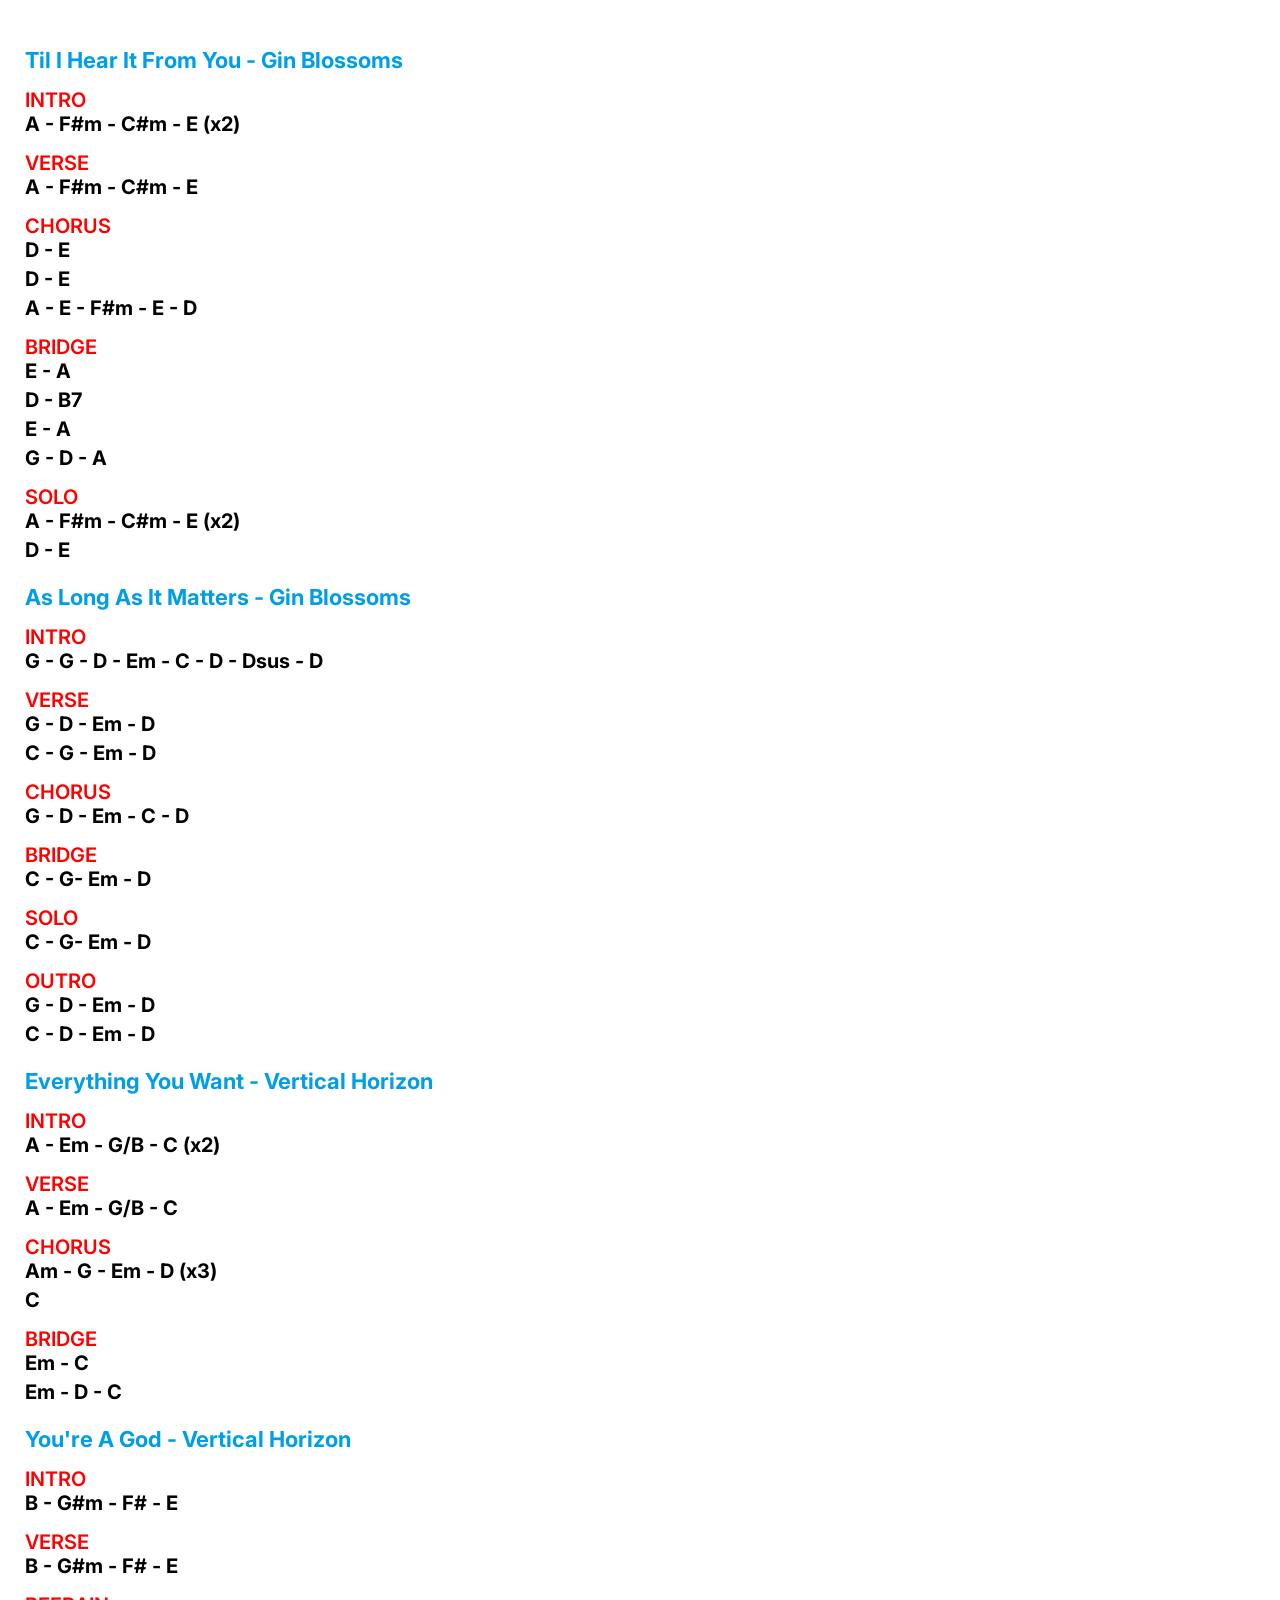
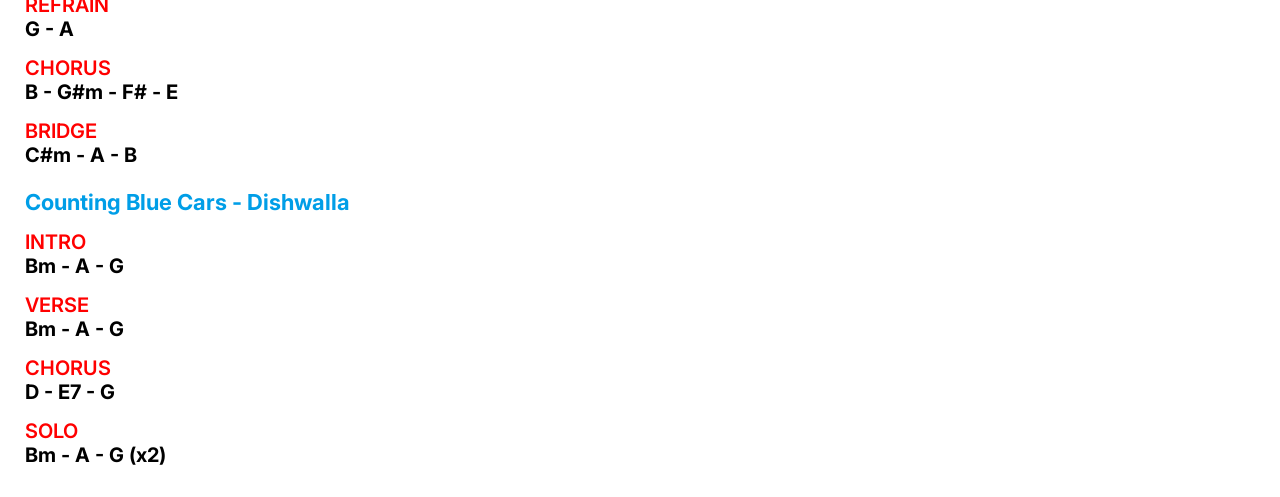
==== juancho.html @ 15f2e9b2 "Added setlist" ====
<!DOCTYPE html>
<html lang="en">
<head>
  <meta charset="UTF-8">
  <meta name="viewport" content="width=device-width, initial-scale=1.0">
  <title>Setlist</title>
  <link rel="preconnect" href="https://fonts.googleapis.com">
  <link rel="preconnect" href="https://fonts.gstatic.com" crossorigin>
  <link href="https://fonts.googleapis.com/css2?family=Inter:ital,opsz,wght@0,14..32,100..900;1,14..32,100..900&display=swap" rel="stylesheet">
  <link rel="stylesheet" href="assets/css/styles.css">
</head>
<body>
  <div id="page-wrapper">
    <div class="song__item">
      <h3 class="song__title">Til I Hear It From You - Gin Blossoms</h3>
      <span class="song__structure">Intro</span>
      <span class="song__chords">A - F#m - C#m - E (x2)</span>
      <span class="song__structure">Verse</span>
      <span class="song__chords">A - F#m - C#m - E</span>
      <span class="song__structure">Chorus</span>
      <span class="song__chords">D - E</span>
      <span class="song__chords">D - E</span>
      <span class="song__chords">A - E - F#m - E - D</span>
      <span class="song__structure">Bridge</span>
      <span class="song__chords">E - A</span>
      <span class="song__chords">D - B7</span>
      <span class="song__chords">E - A</span>
      <span class="song__chords">G - D - A</span>
      <span class="song__structure">Solo</span>
      <span class="song__chords">A - F#m - C#m - E (x2)</span>
      <span class="song__chords">D - E</span>
    </div><!-- .song__item -->
    <div class="song__item">
      <h3 class="song__title">As Long As It Matters - Gin Blossoms</h3>
      <span class="song__structure">Intro</span>
      <span class="song__chords">G - G - D - Em - C - D - Dsus - D</span>
      <span class="song__structure">Verse</span>
      <span class="song__chords">G - D - Em - D</span>
      <span class="song__chords">C - G - Em - D</span>
      <span class="song__structure">Chorus</span>
      <span class="song__chords">G - D - Em - C - D</span>
      <span class="song__structure">Bridge</span>
      <span class="song__chords">C - G- Em - D</span>
      <span class="song__structure">Solo</span>
      <span class="song__chords">C - G- Em - D</span>
      <span class="song__structure">Outro</span>
      <span class="song__chords">G - D - Em - D</span>
      <span class="song__chords">C - D - Em - D</span>
    </div><!-- .song__item -->
    <div class="song__item">
      <h3 class="song__title">Everything You Want - Vertical Horizon</h3>
      <span class="song__structure">Intro</span>
      <span class="song__chords">A - Em - G/B - C (x2)</span>
      <span class="song__structure">Verse</span>
      <span class="song__chords">A - Em - G/B - C</span>
      <span class="song__structure">Chorus</span>
      <span class="song__chords">Am - G - Em - D (x3)</span>
      <span class="song__chords">C</span>
      <span class="song__structure">Bridge</span>
      <span class="song__chords">Em - C</span>
      <span class="song__chords">Em - D - C</span>
    </div><!-- .song__item -->
    <div class="song__item">
      <h3 class="song__title">You're A God - Vertical Horizon</h3>
      <span class="song__structure">Intro</span>
      <span class="song__chords">B - G#m - F# - E</span>
      <span class="song__structure">Verse</span>
      <span class="song__chords">B - G#m - F# - E</span>
      <span class="song__structure">Refrain</span>
      <span class="song__chords">G - A</span>
      <span class="song__structure">Chorus</span>
      <span class="song__chords">B - G#m - F# - E</span>
      <span class="song__structure">Bridge</span>
      <span class="song__chords">C#m - A - B</span>
    </div><!-- .song__item -->
    <div class="song__item">
      <h3 class="song__title">Counting Blue Cars - Dishwalla</h3>
      <span class="song__structure">Intro</span>
      <span class="song__chords">Bm - A - G</span>
      <span class="song__structure">Verse</span>
      <span class="song__chords">Bm - A - G</span>
      <span class="song__structure">Chorus</span>
      <span class="song__chords">D - E7 - G</span>
      <span class="song__structure">Solo</span>
      <span class="song__chords">Bm - A - G (x2)</span>
    </div><!-- .song__item -->
  </div><!-- #page-wrapper -->
</body>
</html>
---- assets/css/styles.css ----
* {
  box-sizing: border-box;
}
body {
  font-family: "Inter", sans-serif;
  margin: 0;
}
h2 {
  color: #167f78;
  font-size: 30px;
}
h3 {
  color: #009ee7;
  font-size: 22px;
  margin-bottom: 10px;
}
h2:first-child {
  margin-top: 0;
}
span {
  display: block;
  font-weight: 700;
  font-size: 20px;
}
#page-wrapper {
  padding: 25px;
}
.song__structure {
  font-size: 20x;
  font-weight: 600;
  text-transform: uppercase;
  margin-top: 15px;
  color: #ff0000;
}
.song__chords {
  color: #000000;
  font-size: 20px;
  margin-bottom: 5px;
}
.repeat {
  color: #000000;
  display: inline-block;
  font-size: 16px;
}
.repeat-times {
  color: #ff0000;
  display: inline-block;
}
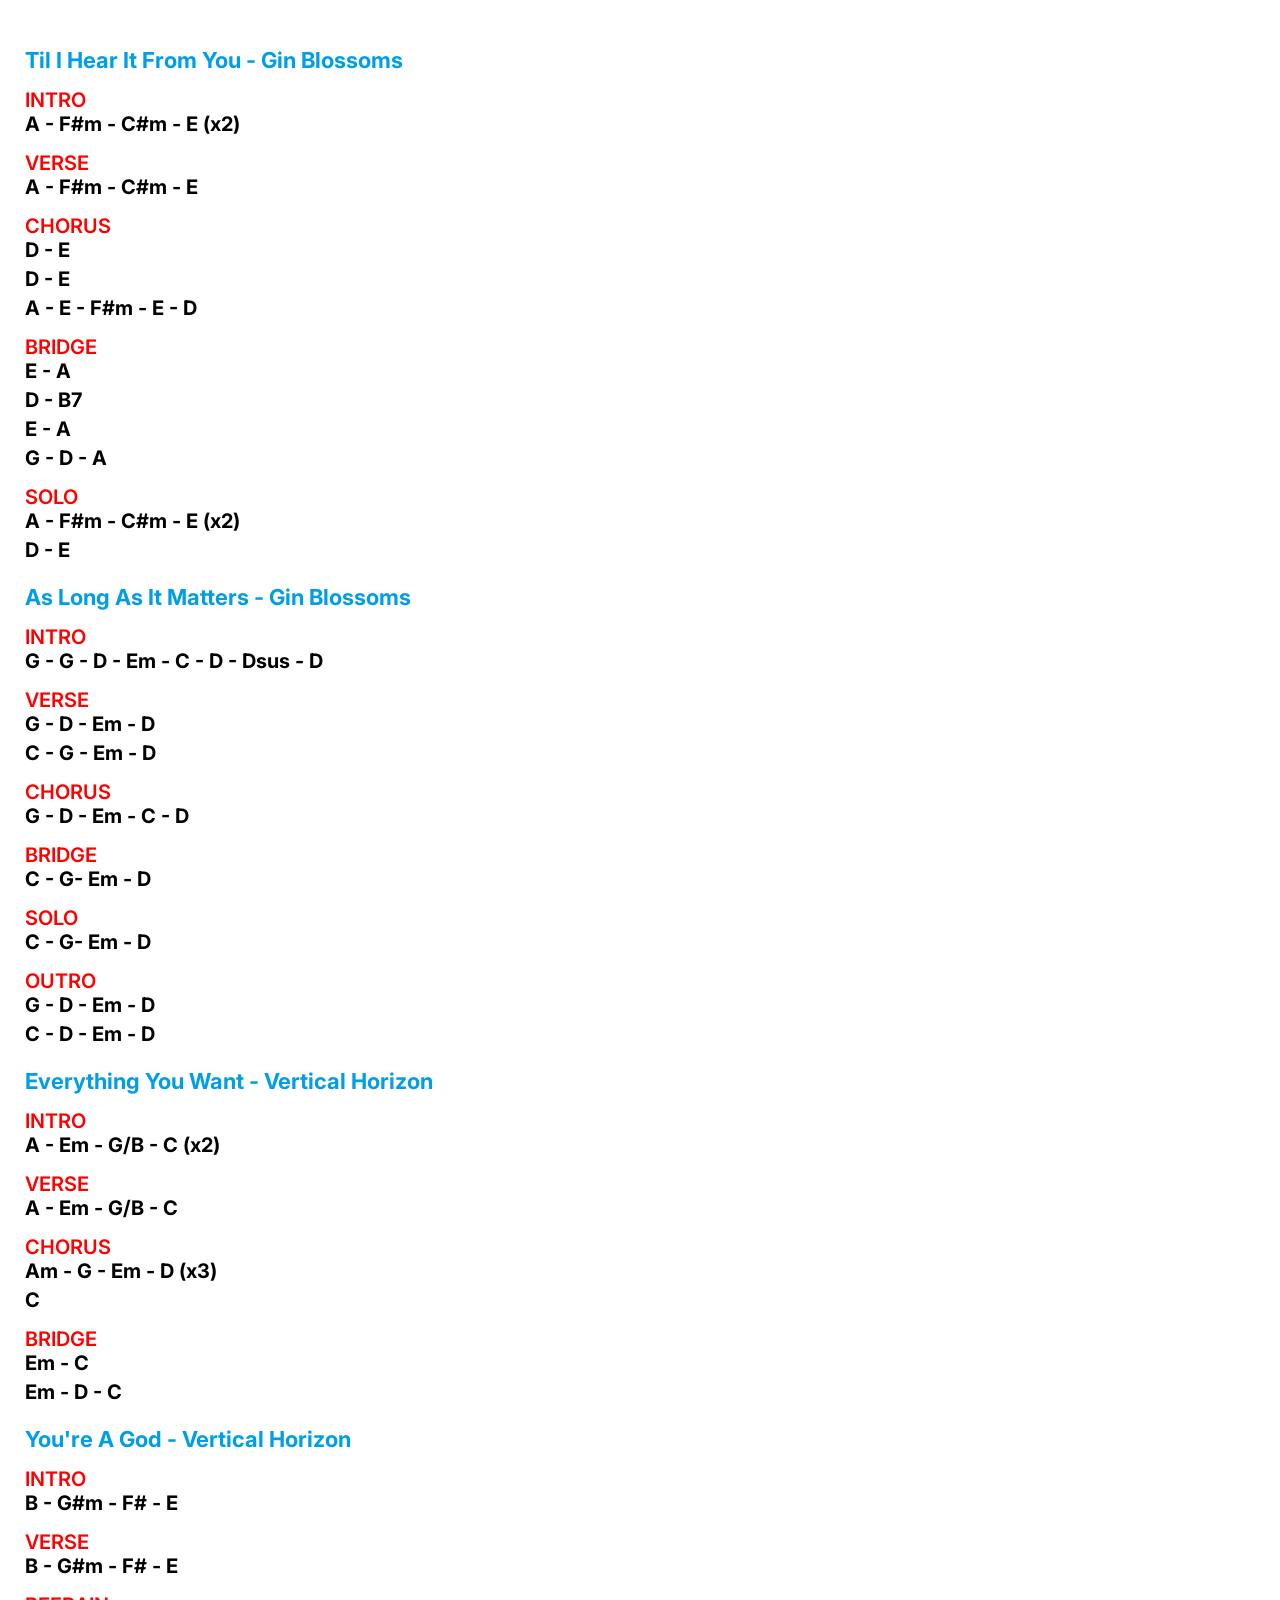
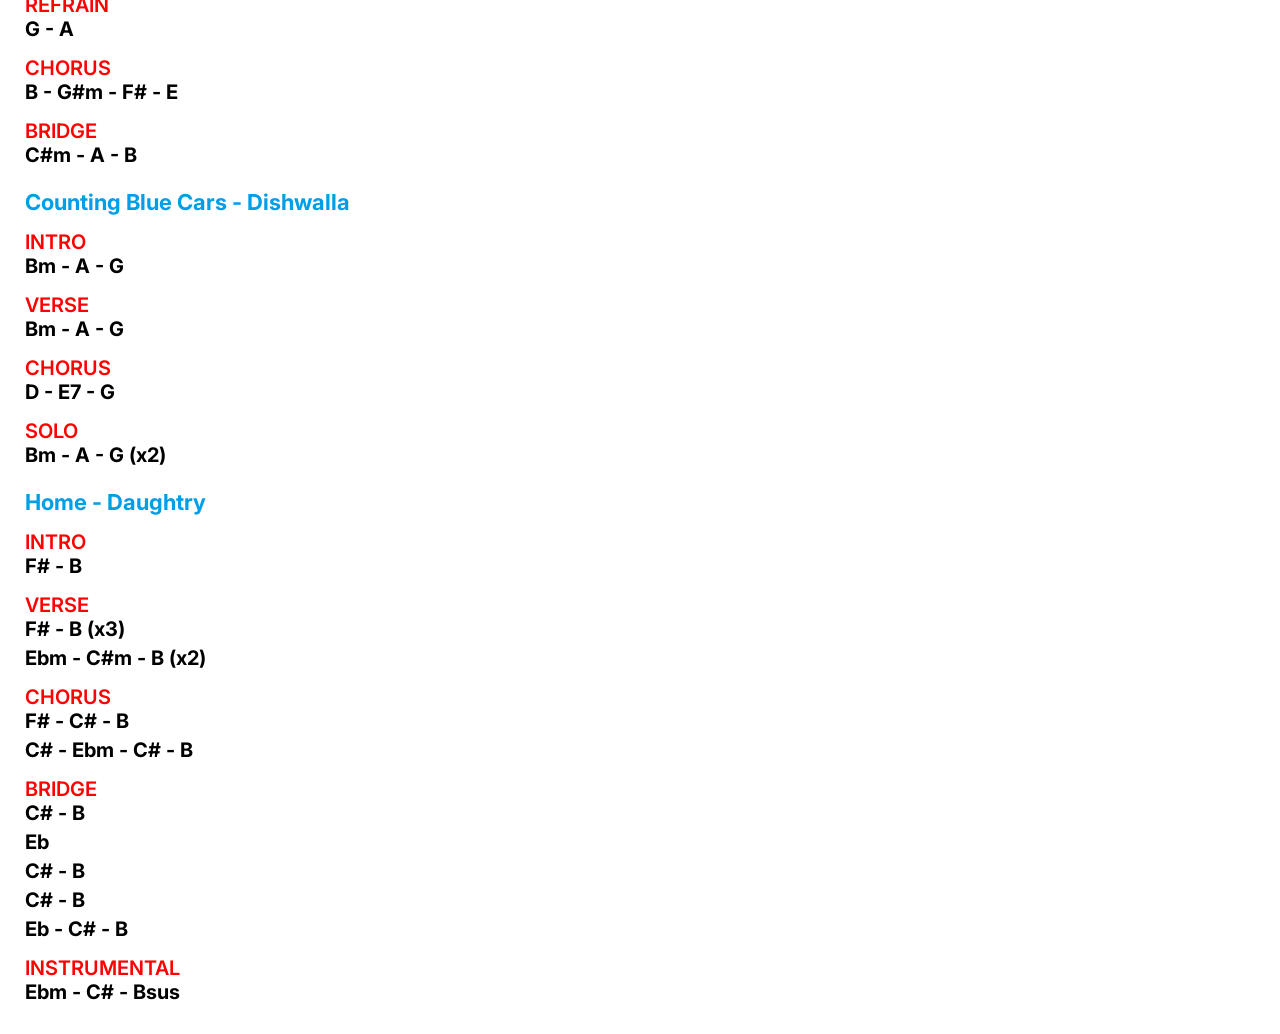
==== commit 642d0709: "Added songs" ====
--- a/juancho.html
+++ b/juancho.html
@@ -84,6 +84,25 @@
       <span class="song__structure">Solo</span>
       <span class="song__chords">Bm - A - G (x2)</span>
     </div><!-- .song__item -->
+    <div class="song__item">
+      <h3 class="song__title">Home - Daughtry</h3>
+      <span class="song__structure">Intro</span>
+      <span class="song__chords">F# - B</span>
+      <span class="song__structure">Verse</span>
+      <span class="song__chords">F# - B (x3)</span>
+      <span class="song__chords">Ebm - C#m - B (x2)</span>
+      <span class="song__structure">Chorus</span>
+      <span class="song__chords">F# - C# - B</span>
+      <span class="song__chords">C# - Ebm - C# - B</span>
+      <span class="song__structure">Bridge</span>
+      <span class="song__chords">C# - B</span>
+      <span class="song__chords">Eb</span>
+      <span class="song__chords">C# - B</span>
+      <span class="song__chords">C# - B</span>
+      <span class="song__chords">Eb - C# - B</span>
+      <span class="song__structure">Instrumental</span>
+      <span class="song__chords">Ebm - C# - Bsus</span>
+    </div><!-- .song__item -->
   </div><!-- #page-wrapper -->
 </body>
 </html>
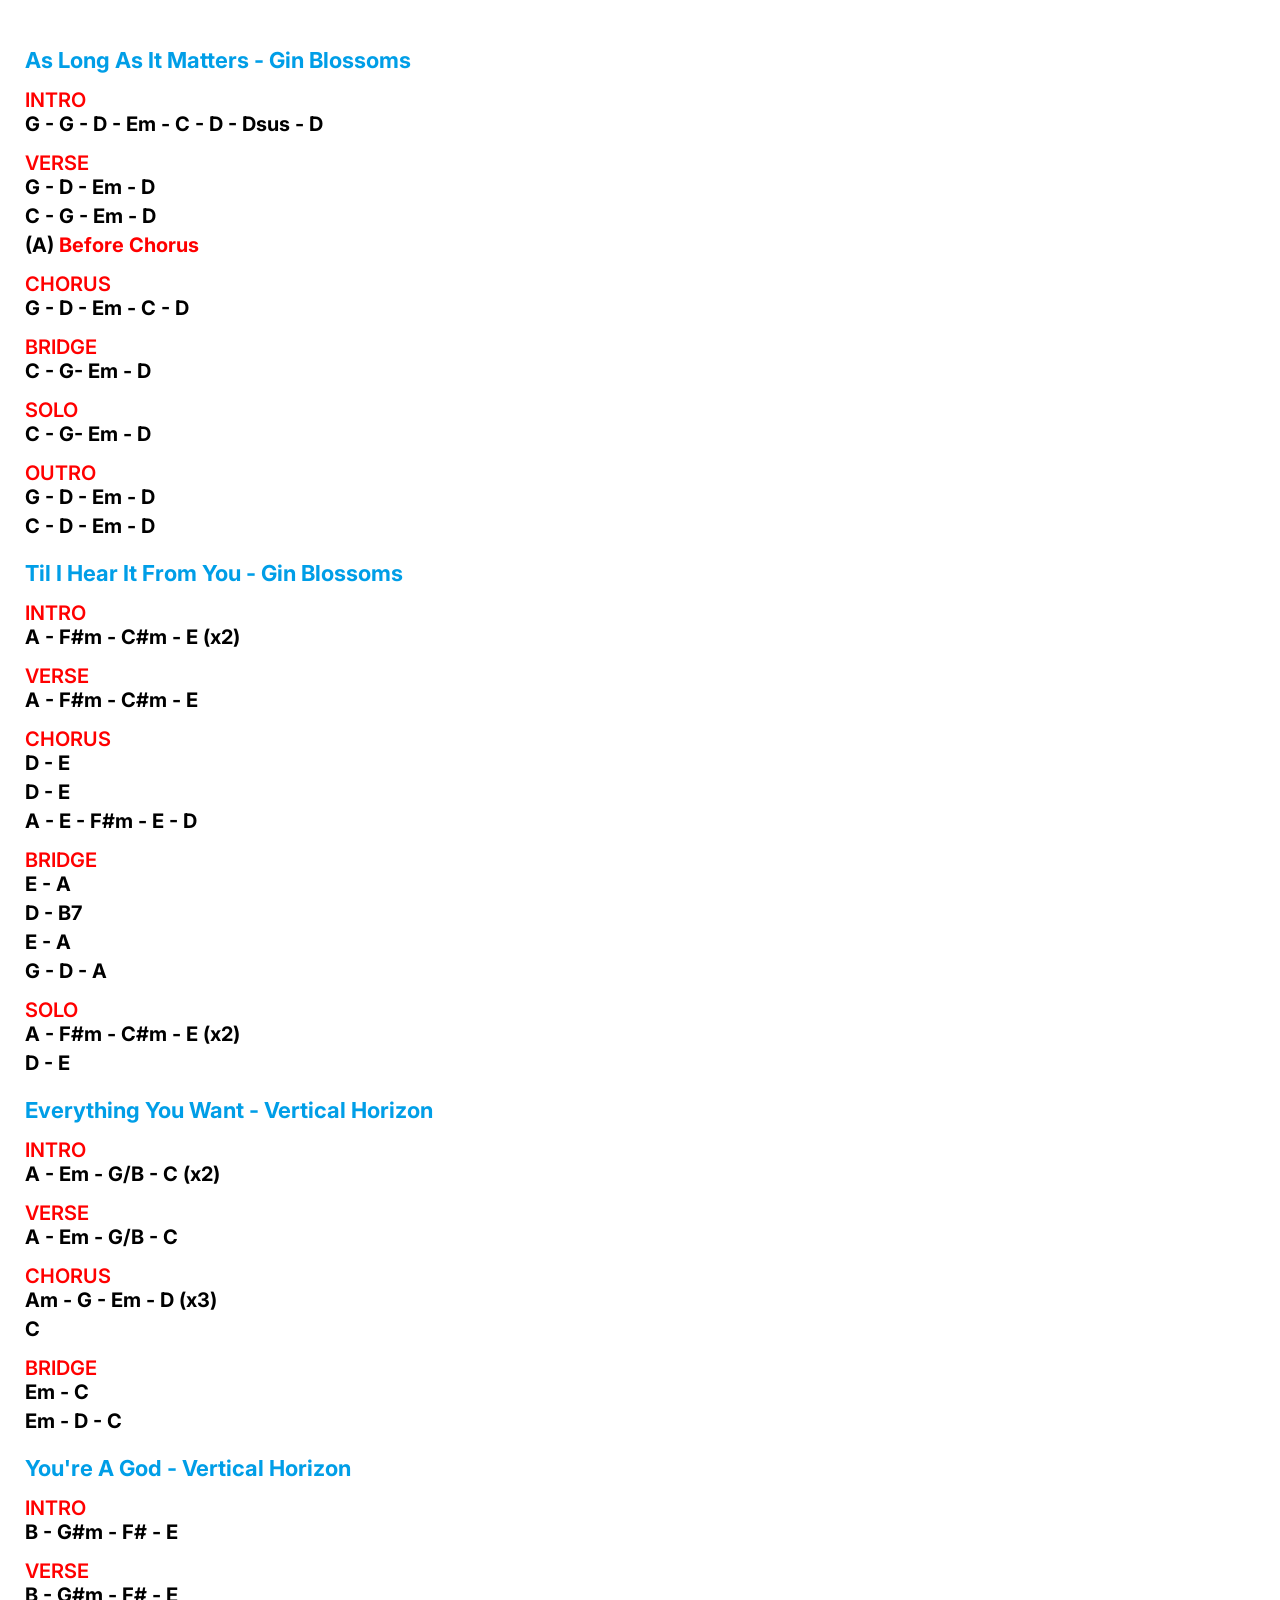
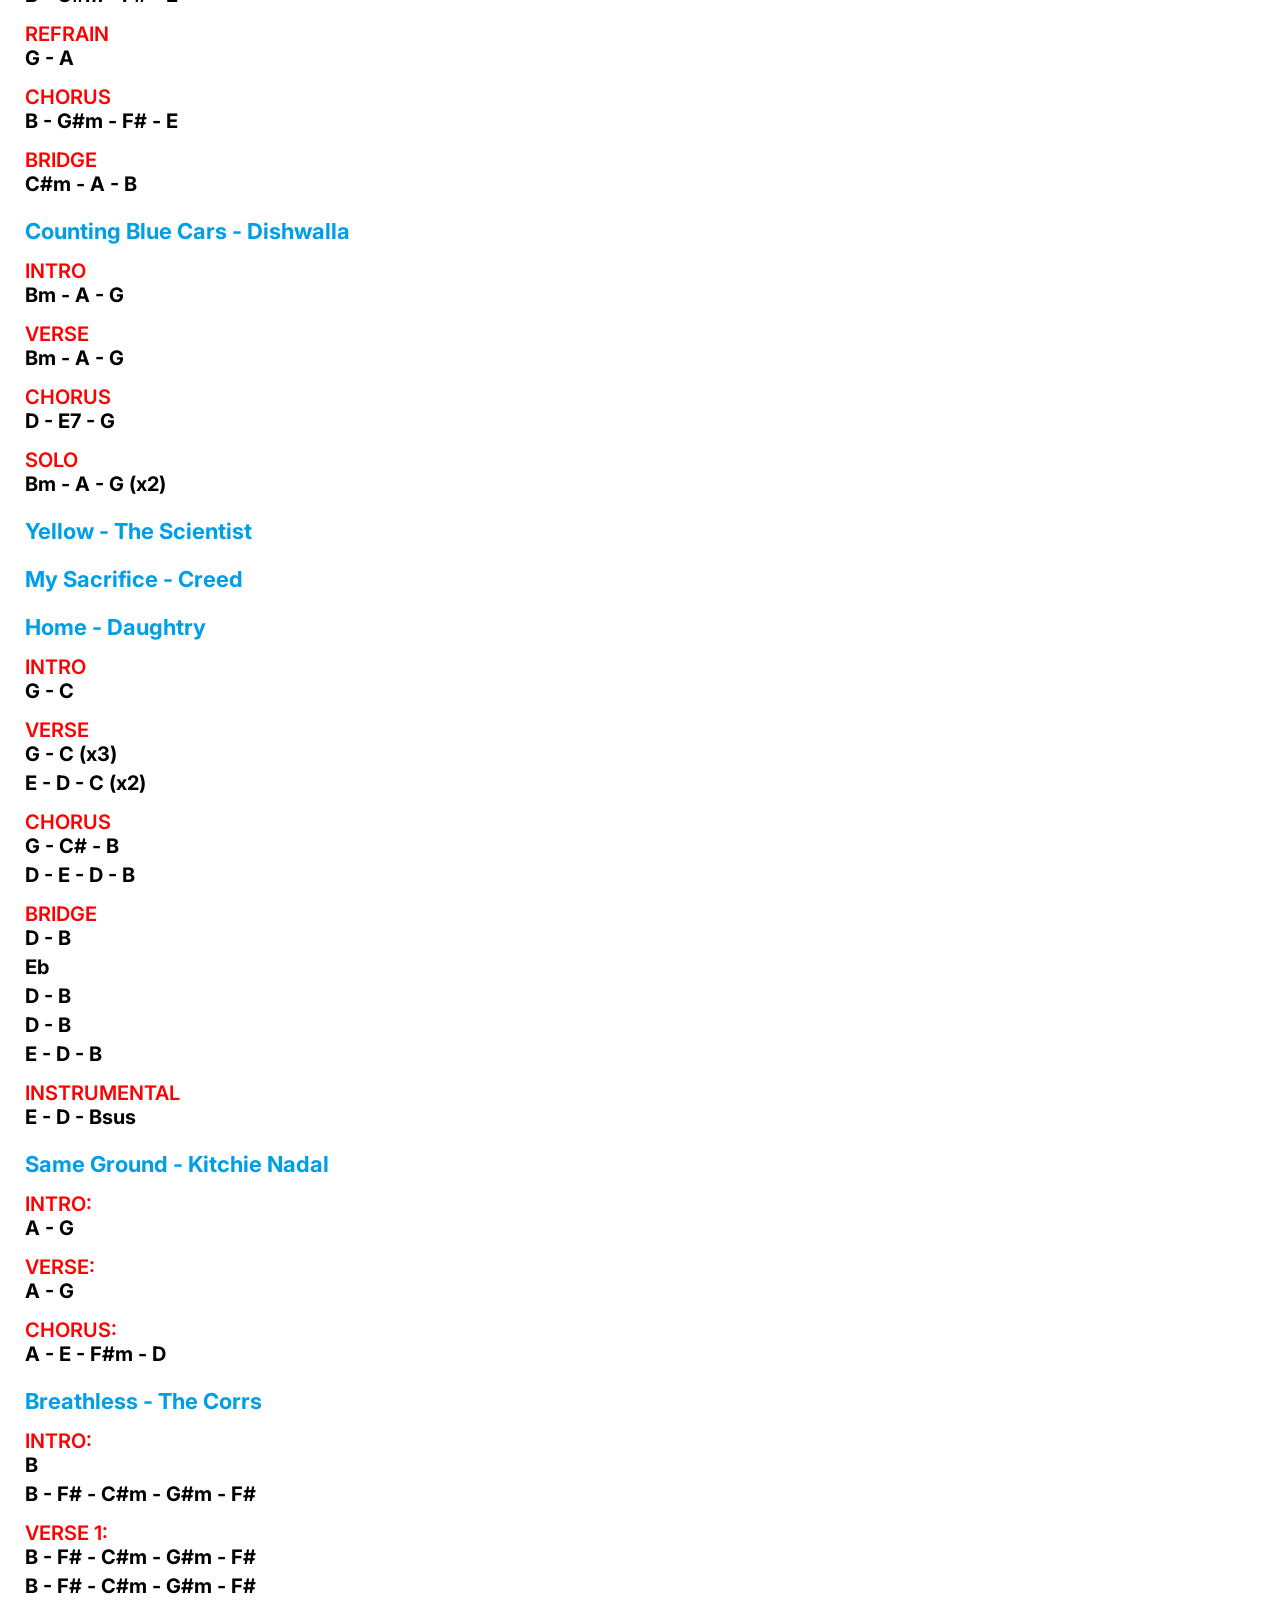
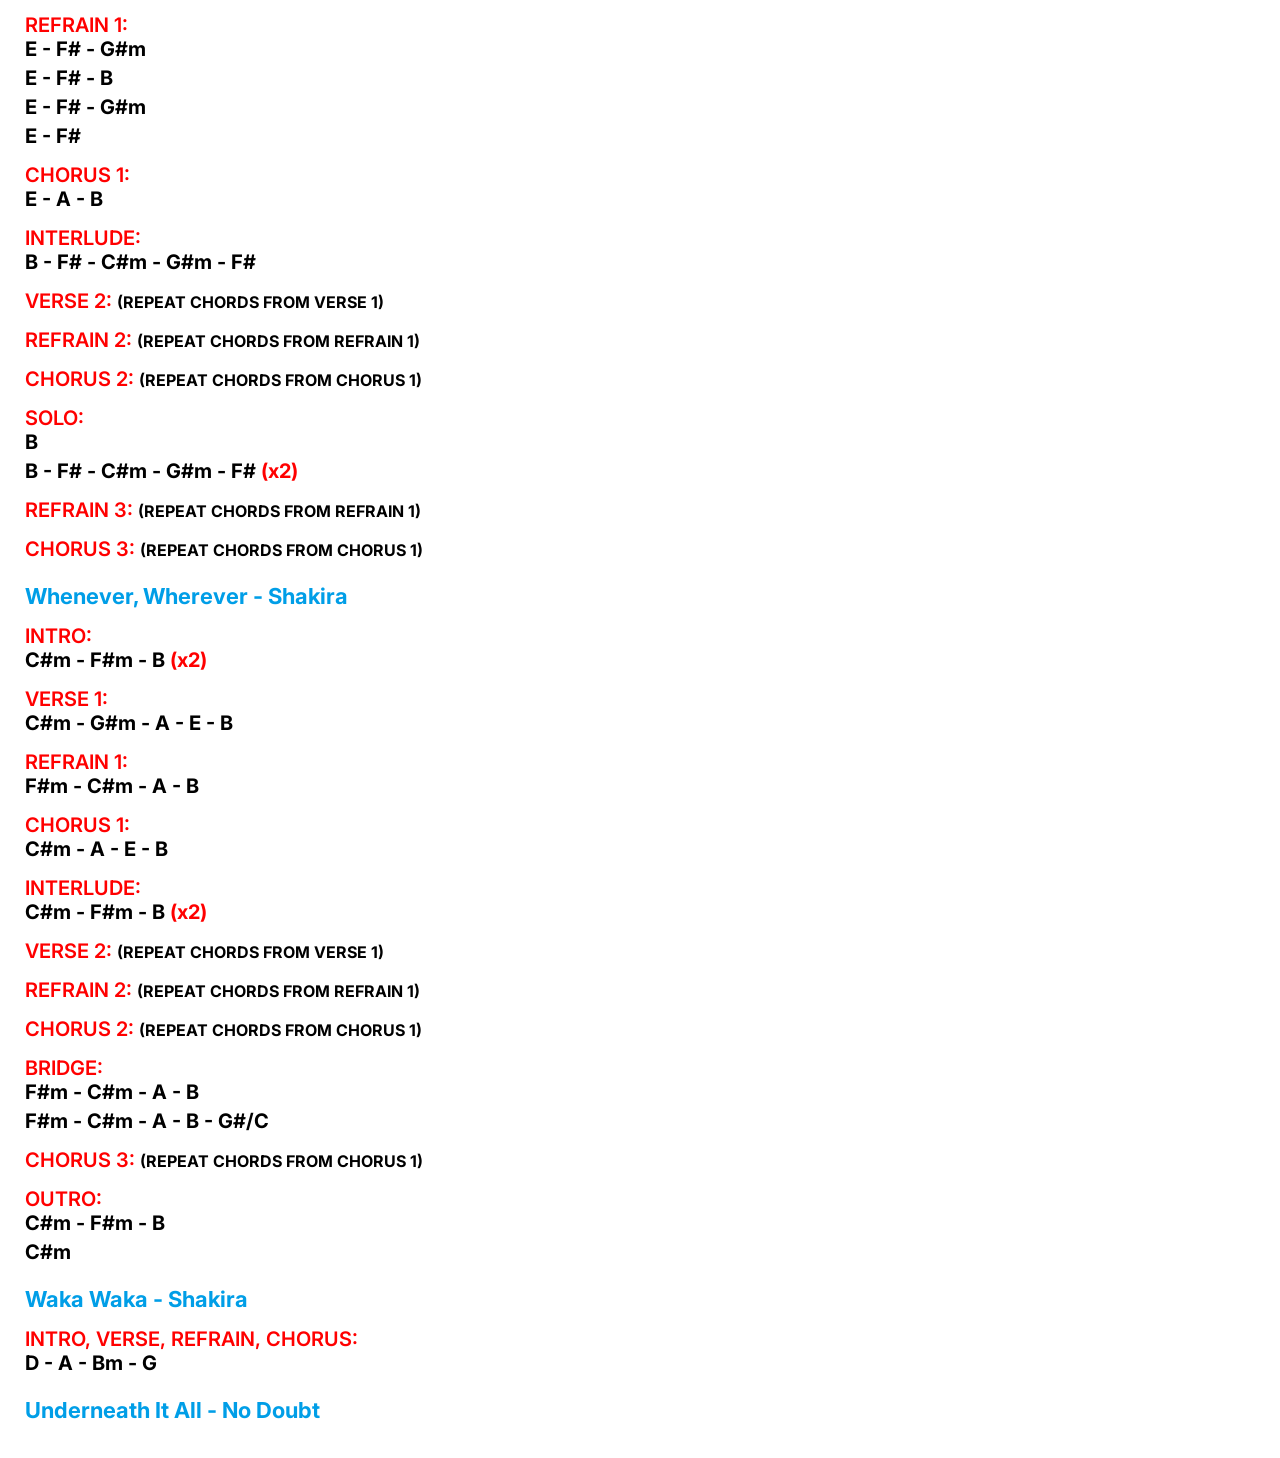
==== commit 17b8a1ea: "Updated setlist" ====
--- a/juancho.html
+++ b/juancho.html
@@ -11,6 +11,24 @@
 </head>
 <body>
   <div id="page-wrapper">
+     <div class="song__item">
+      <h3 class="song__title">As Long As It Matters - Gin Blossoms</h3>
+      <span class="song__structure">Intro</span>
+      <span class="song__chords">G - G - D - Em - C - D - Dsus - D</span>
+      <span class="song__structure">Verse</span>
+      <span class="song__chords">G - D - Em - D</span>
+      <span class="song__chords">C - G - Em - D</span>
+      <span class="song__chords">(A) <span class="repeat-times">Before Chorus</span></span>
+      <span class="song__structure">Chorus</span>
+      <span class="song__chords">G - D - Em - C - D</span>
+      <span class="song__structure">Bridge</span>
+      <span class="song__chords">C - G- Em - D</span>
+      <span class="song__structure">Solo</span>
+      <span class="song__chords">C - G- Em - D</span>
+      <span class="song__structure">Outro</span>
+      <span class="song__chords">G - D - Em - D</span>
+      <span class="song__chords">C - D - Em - D</span>
+    </div><!-- .song__item -->
     <div class="song__item">
       <h3 class="song__title">Til I Hear It From You - Gin Blossoms</h3>
       <span class="song__structure">Intro</span>
@@ -29,23 +47,6 @@
       <span class="song__structure">Solo</span>
       <span class="song__chords">A - F#m - C#m - E (x2)</span>
       <span class="song__chords">D - E</span>
-    </div><!-- .song__item -->
-    <div class="song__item">
-      <h3 class="song__title">As Long As It Matters - Gin Blossoms</h3>
-      <span class="song__structure">Intro</span>
-      <span class="song__chords">G - G - D - Em - C - D - Dsus - D</span>
-      <span class="song__structure">Verse</span>
-      <span class="song__chords">G - D - Em - D</span>
-      <span class="song__chords">C - G - Em - D</span>
-      <span class="song__structure">Chorus</span>
-      <span class="song__chords">G - D - Em - C - D</span>
-      <span class="song__structure">Bridge</span>
-      <span class="song__chords">C - G- Em - D</span>
-      <span class="song__structure">Solo</span>
-      <span class="song__chords">C - G- Em - D</span>
-      <span class="song__structure">Outro</span>
-      <span class="song__chords">G - D - Em - D</span>
-      <span class="song__chords">C - D - Em - D</span>
     </div><!-- .song__item -->
     <div class="song__item">
       <h3 class="song__title">Everything You Want - Vertical Horizon</h3>
@@ -85,23 +86,95 @@
       <span class="song__chords">Bm - A - G (x2)</span>
     </div><!-- .song__item -->
     <div class="song__item">
+      <h3 class="song__title">Yellow - The Scientist</h3>
+    </div><!-- .song__item -->
+    <div class="song__item">
+      <h3 class="song__title">My Sacrifice - Creed</h3>
+    </div><!-- .song__item -->
+    <div class="song__item">
       <h3 class="song__title">Home - Daughtry</h3>
       <span class="song__structure">Intro</span>
-      <span class="song__chords">F# - B</span>
+      <span class="song__chords">G - C</span>
       <span class="song__structure">Verse</span>
-      <span class="song__chords">F# - B (x3)</span>
-      <span class="song__chords">Ebm - C#m - B (x2)</span>
+      <span class="song__chords">G - C (x3)</span>
+      <span class="song__chords">E - D - C (x2)</span>
       <span class="song__structure">Chorus</span>
-      <span class="song__chords">F# - C# - B</span>
-      <span class="song__chords">C# - Ebm - C# - B</span>
+      <span class="song__chords">G - C# - B</span>
+      <span class="song__chords">D - E - D - B</span>
       <span class="song__structure">Bridge</span>
-      <span class="song__chords">C# - B</span>
+      <span class="song__chords">D - B</span>
       <span class="song__chords">Eb</span>
-      <span class="song__chords">C# - B</span>
-      <span class="song__chords">C# - B</span>
-      <span class="song__chords">Eb - C# - B</span>
+      <span class="song__chords">D - B</span>
+      <span class="song__chords">D - B</span>
+      <span class="song__chords">E - D - B</span>
       <span class="song__structure">Instrumental</span>
-      <span class="song__chords">Ebm - C# - Bsus</span>
+      <span class="song__chords">E - D - Bsus</span>
+    </div><!-- .song__item -->
+    <div class="song__item">
+      <h3 class="song__title">Same Ground - Kitchie Nadal</h3>
+      <span class="song__structure">Intro:</span>
+      <span class="song__chords">A - G</span>
+      <span class="song__structure">Verse:</span>
+      <span class="song__chords">A - G</span>
+      <span class="song__structure">Chorus:</span>
+      <span class="song__chords">A - E - F#m - D</span>
+    </div><!-- .song__item -->
+    <div class="song__item">
+      <h3 class="song__title">Breathless - The Corrs</h3>
+      <span class="song__structure">Intro:</span>
+      <span class="song__chords">B</span>
+      <span class="song__chords">B - F# - C#m - G#m - F#</span>
+      <span class="song__structure">Verse 1:</span>
+      <span class="song__chords">B - F# - C#m - G#m - F#</span>
+      <span class="song__chords">B - F# - C#m - G#m - F#</span>
+      <span class="song__structure">Refrain 1:</span>
+      <span class="song__chords">E - F# - G#m</span>
+      <span class="song__chords">E - F# - B</span>
+      <span class="song__chords">E - F# - G#m</span>
+      <span class="song__chords">E - F#</span>
+      <span class="song__structure">Chorus 1:</span>
+      <span class="song__chords">E - A - B</span>
+      <span class="song__structure">Interlude:</span>
+      <span class="song__chords">B - F# - C#m - G#m - F#</span>
+      <span class="song__structure">Verse 2: <span class="repeat">(Repeat chords from Verse 1)</span></span>
+      <span class="song__structure">Refrain 2: <span class="repeat">(Repeat chords from Refrain 1)</span></span>
+      <span class="song__structure">Chorus 2: <span class="repeat">(Repeat chords from Chorus 1)</span></span>
+      <span class="song__structure">Solo:</span>
+      <span class="song__chords">B</span>
+      <span class="song__chords">B - F# - C#m - G#m - F# <span class="repeat-times">(x2)</span></span>
+      <span class="song__structure">Refrain 3: <span class="repeat">(Repeat chords from Refrain 1)</span></span>
+      <span class="song__structure">Chorus 3: <span class="repeat">(Repeat chords from Chorus 1)</span></span>
+    </div><!-- .song__item -->
+    <div class="song__item">
+      <h3 class="song__title">Whenever, Wherever - Shakira</h3>
+      <span class="song__structure">Intro:</span>
+      <span class="song__chords">C#m - F#m - B <span class="repeat-times">(x2)</span></span>
+      <span class="song__structure">Verse 1:</span>
+      <span class="song__chords">C#m - G#m - A - E - B</span>
+      <span class="song__structure">Refrain 1:</span>
+      <span class="song__chords">F#m - C#m - A - B</span>
+      <span class="song__structure">Chorus 1:</span>
+      <span class="song__chords">C#m - A - E - B</span>
+      <span class="song__structure">Interlude:</span>
+      <span class="song__chords">C#m - F#m - B <span class="repeat-times">(x2)</span></span>
+      <span class="song__structure">Verse 2: <span class="repeat">(Repeat chords from Verse 1)</span></span>
+      <span class="song__structure">Refrain 2: <span class="repeat">(Repeat chords from Refrain 1)</span></span>
+      <span class="song__structure">Chorus 2: <span class="repeat">(Repeat chords from Chorus 1)</span></span>
+      <span class="song__structure">Bridge:</span>
+      <span class="song__chords">F#m - C#m - A - B</span>
+      <span class="song__chords">F#m - C#m - A - B - G#/C</span>
+      <span class="song__structure">Chorus 3: <span class="repeat">(Repeat chords from Chorus 1)</span></span>
+      <span class="song__structure">Outro:</span>
+      <span class="song__chords">C#m - F#m - B</span>
+      <span class="song__chords">C#m</span>
+    </div><!-- .song__item -->
+    <div class="song__item">
+      <h3 class="song__title">Waka Waka - Shakira</h3>
+      <span class="song__structure">Intro, Verse, Refrain, Chorus:</span>
+      <span class="song__chords">D - A - Bm - G</span>
+    </div><!-- .song__item -->
+    <div class="song__item">
+      <h3 class="song__title">Underneath It All - No Doubt</h3>
     </div><!-- .song__item -->
   </div><!-- #page-wrapper -->
 </body>
